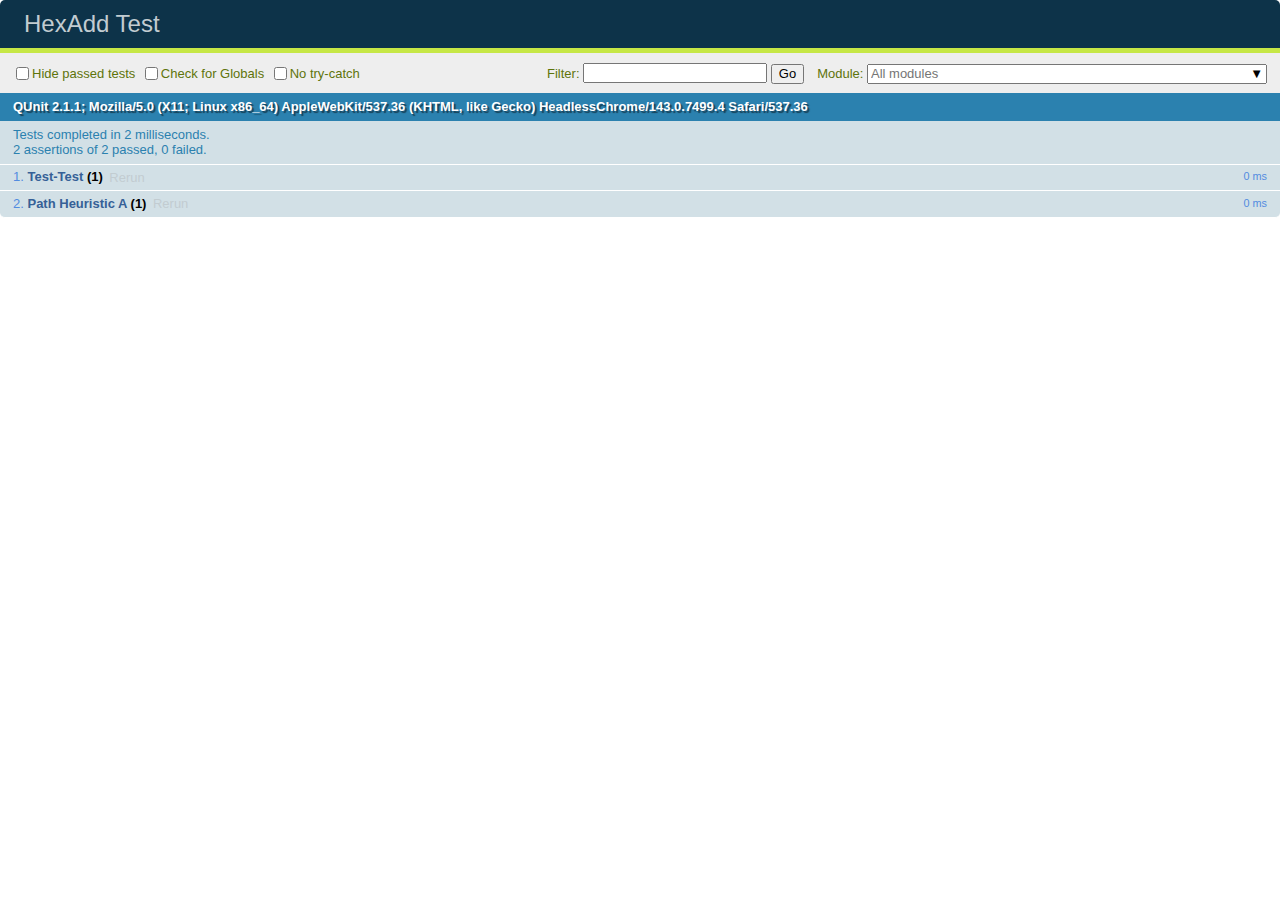
==== test.html @ eaf67d5f "Added qunit testing" ====
<!DOCTYPE html>
<html class="no-js" lang="en">
    <head>
        <meta charset="utf-8">
        <meta http-equiv="x-ua-compatible" content="ie=edge">
        <title>HexAdd Test</title>
        <meta name="description" content="HexAdd Unit Tests">
        <meta name="viewport" content="width=device-width, initial-scale=1">
        <!--<link rel="apple-touch-icon" href="apple-touch-icon.png">-->
        <link rel="stylesheet" href="normalize.css" />
        <link rel="stylesheet" href="qunit-2.1.1.css" />
        <script src="modernizr.js"></script>
    </head>
    <body>
        <div id="qunit"></div>
        <div id="qunit-fixture"></div>
    <script
        src="https://code.jquery.com/jquery-3.1.1.min.js"
        integrity="sha256-hVVnYaiADRTO2PzUGmuLJr8BLUSjGIZsDYGmIJLv2b8="
        crossorigin="anonymous"></script>
    <script>window.jQuery || document.write('<script src="jquery-3.1.1.min.js"><\/script>')</script>
    <script src="qunit-2.1.1.js"></script>
    <script src="keyenum.js"></script>
    <script src="hexadd.js"></script>
    <script src="hexadd-cell.js"></script>
    <script src="hexadd-pathfinding.js"></script>
    <script src="hexadd-statemachine.js"></script>
    <script src="test.js"></script>
    </body>
</html>
---- qunit-2.1.1.css ----
/*!
 * QUnit 2.1.1
 * https://qunitjs.com/
 *
 * Copyright jQuery Foundation and other contributors
 * Released under the MIT license
 * https://jquery.org/license
 *
 * Date: 2017-01-06T01:52Z
 */

/** Font Family and Sizes */

#qunit-tests, #qunit-header, #qunit-banner, #qunit-testrunner-toolbar, #qunit-filteredTest, #qunit-userAgent, #qunit-testresult {
	font-family: "Helvetica Neue Light", "HelveticaNeue-Light", "Helvetica Neue", Calibri, Helvetica, Arial, sans-serif;
}

#qunit-testrunner-toolbar, #qunit-filteredTest, #qunit-userAgent, #qunit-testresult, #qunit-tests li { font-size: small; }
#qunit-tests { font-size: smaller; }


/** Resets */

#qunit-tests, #qunit-header, #qunit-banner, #qunit-filteredTest, #qunit-userAgent, #qunit-testresult, #qunit-modulefilter {
	margin: 0;
	padding: 0;
}


/** Header (excluding toolbar) */

#qunit-header {
	padding: 0.5em 0 0.5em 1em;

	color: #8699A4;
	background-color: #0D3349;

	font-size: 1.5em;
	line-height: 1em;
	font-weight: 400;

	border-radius: 5px 5px 0 0;
}

#qunit-header a {
	text-decoration: none;
	color: #C2CCD1;
}

#qunit-header a:hover,
#qunit-header a:focus {
	color: #FFF;
}

#qunit-banner {
	height: 5px;
}

#qunit-filteredTest {
	padding: 0.5em 1em 0.5em 1em;
	color: #366097;
	background-color: #F4FF77;
}

#qunit-userAgent {
	padding: 0.5em 1em 0.5em 1em;
	color: #FFF;
	background-color: #2B81AF;
	text-shadow: rgba(0, 0, 0, 0.5) 2px 2px 1px;
}


/** Toolbar */

#qunit-testrunner-toolbar {
	padding: 0.5em 1em 0.5em 1em;
	color: #5E740B;
	background-color: #EEE;
}

#qunit-testrunner-toolbar .clearfix {
	height: 0;
	clear: both;
}

#qunit-testrunner-toolbar label {
	display: inline-block;
}

#qunit-testrunner-toolbar input[type=checkbox],
#qunit-testrunner-toolbar input[type=radio] {
	margin: 3px;
	vertical-align: -2px;
}

#qunit-testrunner-toolbar input[type=text] {
	box-sizing: border-box;
	height: 1.6em;
}

.qunit-url-config,
.qunit-filter,
#qunit-modulefilter {
	display: inline-block;
	line-height: 2.1em;
}

.qunit-filter,
#qunit-modulefilter {
	float: right;
	position: relative;
	margin-left: 1em;
}

.qunit-url-config label {
	margin-right: 0.5em;
}

#qunit-modulefilter-search {
	box-sizing: border-box;
	width: 400px;
}

#qunit-modulefilter-search-container:after {
	position: absolute;
	right: 0.3em;
	content: "\25bc";
	color: black;
}

#qunit-modulefilter-dropdown {
	/* align with #qunit-modulefilter-search */
	box-sizing: border-box;
	width: 400px;
	position: absolute;
	right: 0;
	top: 50%;
	margin-top: 0.8em;

	border: 1px solid #D3D3D3;
	border-top: none;
	border-radius: 0 0 .25em .25em;
	color: #000;
	background-color: #F5F5F5;
	z-index: 99;
}

#qunit-modulefilter-dropdown a {
	color: inherit;
	text-decoration: none;
}

#qunit-modulefilter-dropdown .clickable.checked {
	font-weight: bold;
	color: #000;
	background-color: #D2E0E6;
}

#qunit-modulefilter-dropdown .clickable:hover {
	color: #FFF;
	background-color: #0D3349;
}

#qunit-modulefilter-actions {
	display: block;
	overflow: auto;

	/* align with #qunit-modulefilter-dropdown-list */
	font: smaller/1.5em sans-serif;
}

#qunit-modulefilter-dropdown #qunit-modulefilter-actions > * {
	box-sizing: border-box;
	max-height: 2.8em;
	display: block;
	padding: 0.4em;
}

#qunit-modulefilter-dropdown #qunit-modulefilter-actions > button {
	float: right;
	font: inherit;
}

#qunit-modulefilter-dropdown #qunit-modulefilter-actions > :last-child {
	/* insert padding to align with checkbox margins */
	padding-left: 3px;
}

#qunit-modulefilter-dropdown-list {
	max-height: 200px;
	overflow-y: auto;
	margin: 0;
	border-top: 2px groove threedhighlight;
	padding: 0.4em 0 0;
	font: smaller/1.5em sans-serif;
}

#qunit-modulefilter-dropdown-list li {
	white-space: nowrap;
	overflow: hidden;
	text-overflow: ellipsis;
}

#qunit-modulefilter-dropdown-list .clickable {
	display: block;
	padding-left: 0.15em;
}


/** Tests: Pass/Fail */

#qunit-tests {
	list-style-position: inside;
}

#qunit-tests li {
	padding: 0.4em 1em 0.4em 1em;
	border-bottom: 1px solid #FFF;
	list-style-position: inside;
}

#qunit-tests > li {
	display: none;
}

#qunit-tests li.running,
#qunit-tests li.pass,
#qunit-tests li.fail,
#qunit-tests li.skipped,
#qunit-tests li.aborted {
	display: list-item;
}

#qunit-tests.hidepass {
	position: relative;
}

#qunit-tests.hidepass li.running,
#qunit-tests.hidepass li.pass {
	visibility: hidden;
	position: absolute;
	width:   0;
	height:  0;
	padding: 0;
	border:  0;
	margin:  0;
}

#qunit-tests li strong {
	cursor: pointer;
}

#qunit-tests li.skipped strong {
	cursor: default;
}

#qunit-tests li a {
	padding: 0.5em;
	color: #C2CCD1;
	text-decoration: none;
}

#qunit-tests li p a {
	padding: 0.25em;
	color: #6B6464;
}
#qunit-tests li a:hover,
#qunit-tests li a:focus {
	color: #000;
}

#qunit-tests li .runtime {
	float: right;
	font-size: smaller;
}

.qunit-assert-list {
	margin-top: 0.5em;
	padding: 0.5em;

	background-color: #FFF;

	border-radius: 5px;
}

.qunit-source {
	margin: 0.6em 0 0.3em;
}

.qunit-collapsed {
	display: none;
}

#qunit-tests table {
	border-collapse: collapse;
	margin-top: 0.2em;
}

#qunit-tests th {
	text-align: right;
	vertical-align: top;
	padding: 0 0.5em 0 0;
}

#qunit-tests td {
	vertical-align: top;
}

#qunit-tests pre {
	margin: 0;
	white-space: pre-wrap;
	word-wrap: break-word;
}

#qunit-tests del {
	color: #374E0C;
	background-color: #E0F2BE;
	text-decoration: none;
}

#qunit-tests ins {
	color: #500;
	background-color: #FFCACA;
	text-decoration: none;
}

/*** Test Counts */

#qunit-tests b.counts                       { color: #000; }
#qunit-tests b.passed                       { color: #5E740B; }
#qunit-tests b.failed                       { color: #710909; }

#qunit-tests li li {
	padding: 5px;
	background-color: #FFF;
	border-bottom: none;
	list-style-position: inside;
}

/*** Passing Styles */

#qunit-tests li li.pass {
	color: #3C510C;
	background-color: #FFF;
	border-left: 10px solid #C6E746;
}

#qunit-tests .pass                          { color: #528CE0; background-color: #D2E0E6; }
#qunit-tests .pass .test-name               { color: #366097; }

#qunit-tests .pass .test-actual,
#qunit-tests .pass .test-expected           { color: #999; }

#qunit-banner.qunit-pass                    { background-color: #C6E746; }

/*** Failing Styles */

#qunit-tests li li.fail {
	color: #710909;
	background-color: #FFF;
	border-left: 10px solid #EE5757;
	white-space: pre;
}

#qunit-tests > li:last-child {
	border-radius: 0 0 5px 5px;
}

#qunit-tests .fail                          { color: #000; background-color: #EE5757; }
#qunit-tests .fail .test-name,
#qunit-tests .fail .module-name             { color: #000; }

#qunit-tests .fail .test-actual             { color: #EE5757; }
#qunit-tests .fail .test-expected           { color: #008000; }

#qunit-banner.qunit-fail                    { background-color: #EE5757; }


/*** Aborted tests */
#qunit-tests .aborted { color: #000; background-color: orange; }
/*** Skipped tests */

#qunit-tests .skipped {
	background-color: #EBECE9;
}

#qunit-tests .qunit-skipped-label {
	background-color: #F4FF77;
	display: inline-block;
	font-style: normal;
	color: #366097;
	line-height: 1.8em;
	padding: 0 0.5em;
	margin: -0.4em 0.4em -0.4em 0;
}

/** Result */

#qunit-testresult {
	color: #2B81AF;
	background-color: #D2E0E6;

	border-bottom: 1px solid #FFF;
}
#qunit-testresult .clearfix {
	height: 0;
	clear: both;
}
#qunit-testresult .module-name {
	font-weight: 700;
}
#qunit-testresult-display {
	padding: 0.5em 1em 0.5em 1em;
	width: 85%;
	float:left;
}
#qunit-testresult-controls {
	padding: 0.5em 1em 0.5em 1em;
  width: 10%;
	float:left;
}

/** Fixture */

#qunit-fixture {
	position: absolute;
	top: -10000px;
	left: -10000px;
	width: 1000px;
	height: 1000px;
}
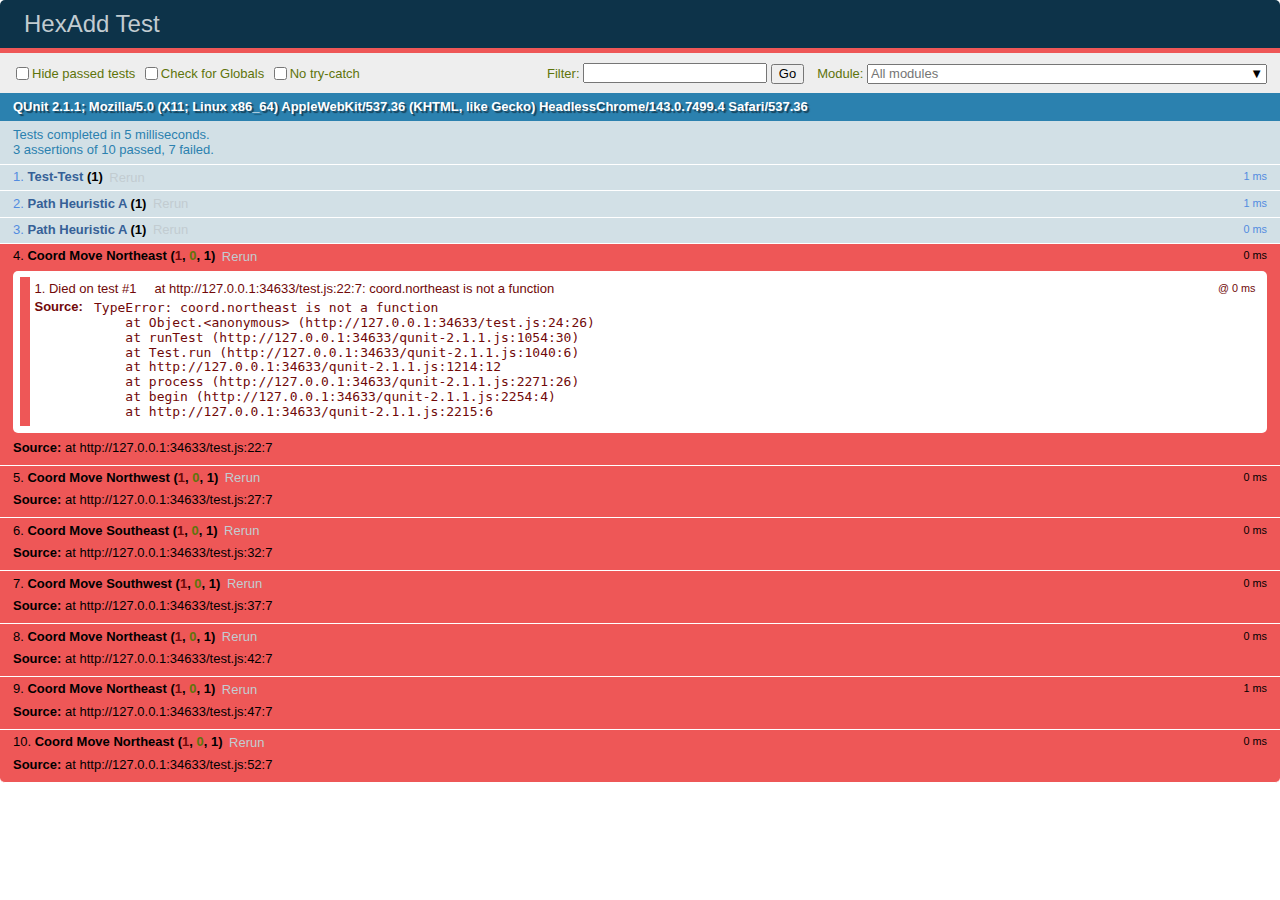
==== commit 1c96245d: "Added coord.js to html files." ====
--- a/test.html
+++ b/test.html
@@ -22,6 +22,7 @@
     <script src="qunit-2.1.1.js"></script>
     <script src="keyenum.js"></script>
     <script src="hexadd.js"></script>
+    <script src="coord.js"></script>
     <script src="hexadd-cell.js"></script>
     <script src="hexadd-pathfinding.js"></script>
     <script src="hexadd-statemachine.js"></script>
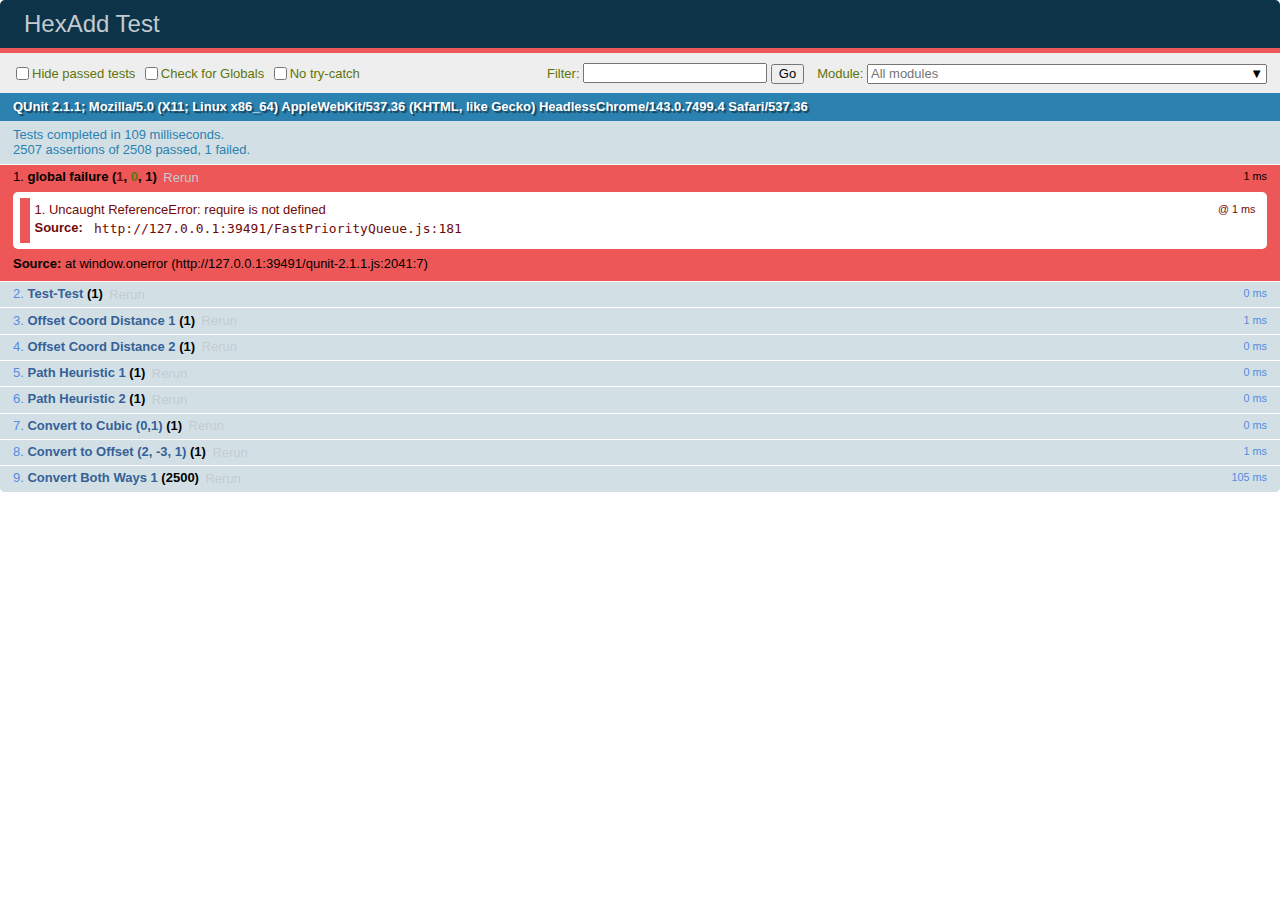
==== commit 057ebc16: "Added FastPriorityQueue" ====
--- a/test.html
+++ b/test.html
@@ -20,6 +20,7 @@
         crossorigin="anonymous"></script>
     <script>window.jQuery || document.write('<script src="jquery-3.1.1.min.js"><\/script>')</script>
     <script src="qunit-2.1.1.js"></script>
+    <script src="FastPriorityQueue.js"></script>
     <script src="keyenum.js"></script>
     <script src="hexadd.js"></script>
     <script src="coord.js"></script>
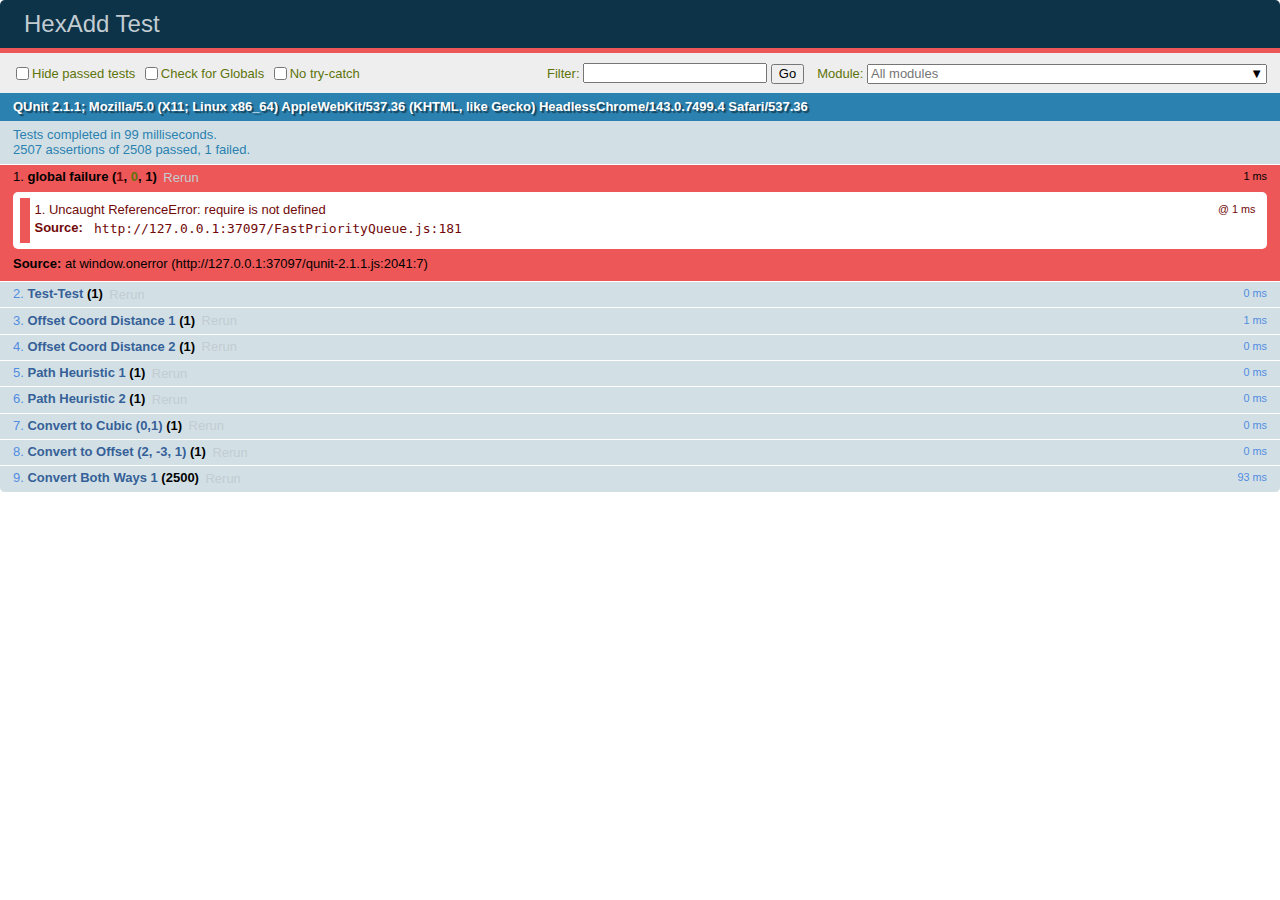
==== commit 1a7a6cc0: "Renamed hexadd-pathfinding.js to pathfinding.js" ====
--- a/test.html
+++ b/test.html
@@ -25,7 +25,7 @@
     <script src="hexadd.js"></script>
     <script src="coord.js"></script>
     <script src="hexadd-cell.js"></script>
-    <script src="hexadd-pathfinding.js"></script>
+    <script src="pathfinding.js"></script>
     <script src="hexadd-statemachine.js"></script>
     <script src="test.js"></script>
     </body>
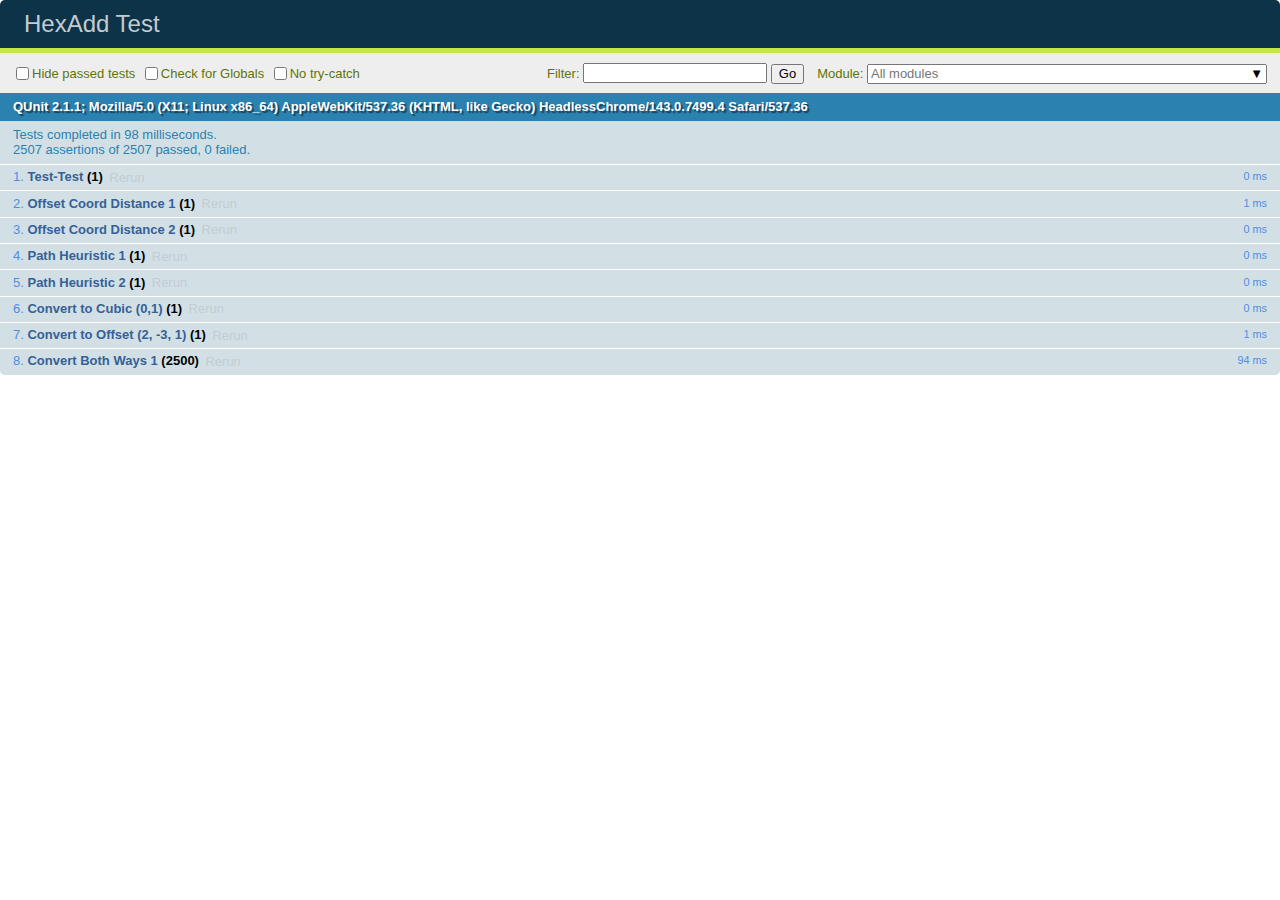
==== commit 27232925: "Moved Graph functionality to own Class in graph.js" ====
--- a/test.html
+++ b/test.html
@@ -23,8 +23,9 @@
     <script src="FastPriorityQueue.js"></script>
     <script src="keyenum.js"></script>
     <script src="hexadd.js"></script>
+    <script src="graph.js"></script>
     <script src="coord.js"></script>
-    <script src="hexadd-cell.js"></script>
+    <script src="cell.js"></script>
     <script src="pathfinding.js"></script>
     <script src="hexadd-statemachine.js"></script>
     <script src="test.js"></script>
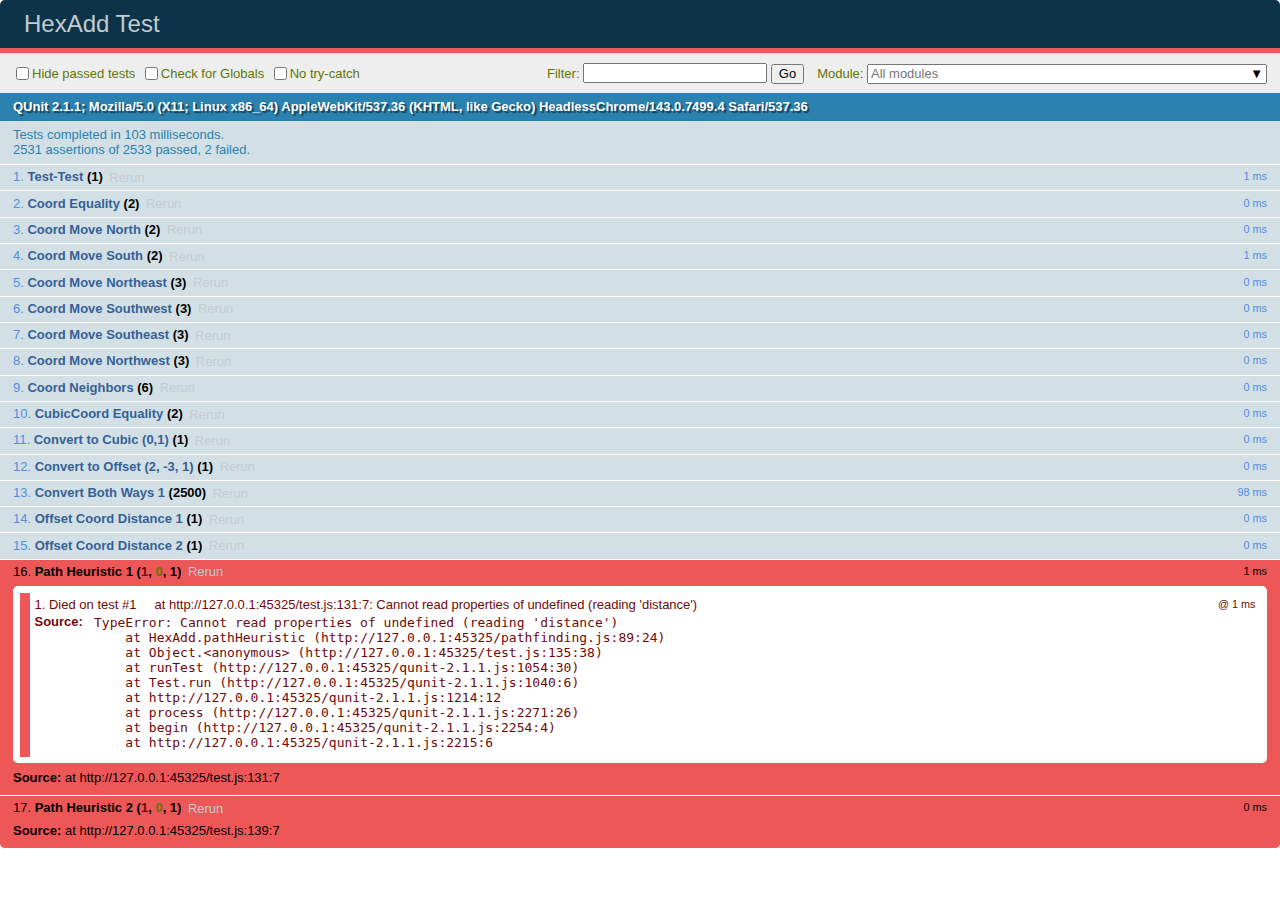
==== commit 0735169f: "Added cellbehavior.js" ====
--- a/test.html
+++ b/test.html
@@ -27,6 +27,7 @@
     <script src="coord.js"></script>
     <script src="cell.js"></script>
     <script src="pathfinding.js"></script>
+    <script src="cellbehavior.js"></script>
     <script src="hexadd-statemachine.js"></script>
     <script src="test.js"></script>
     </body>
